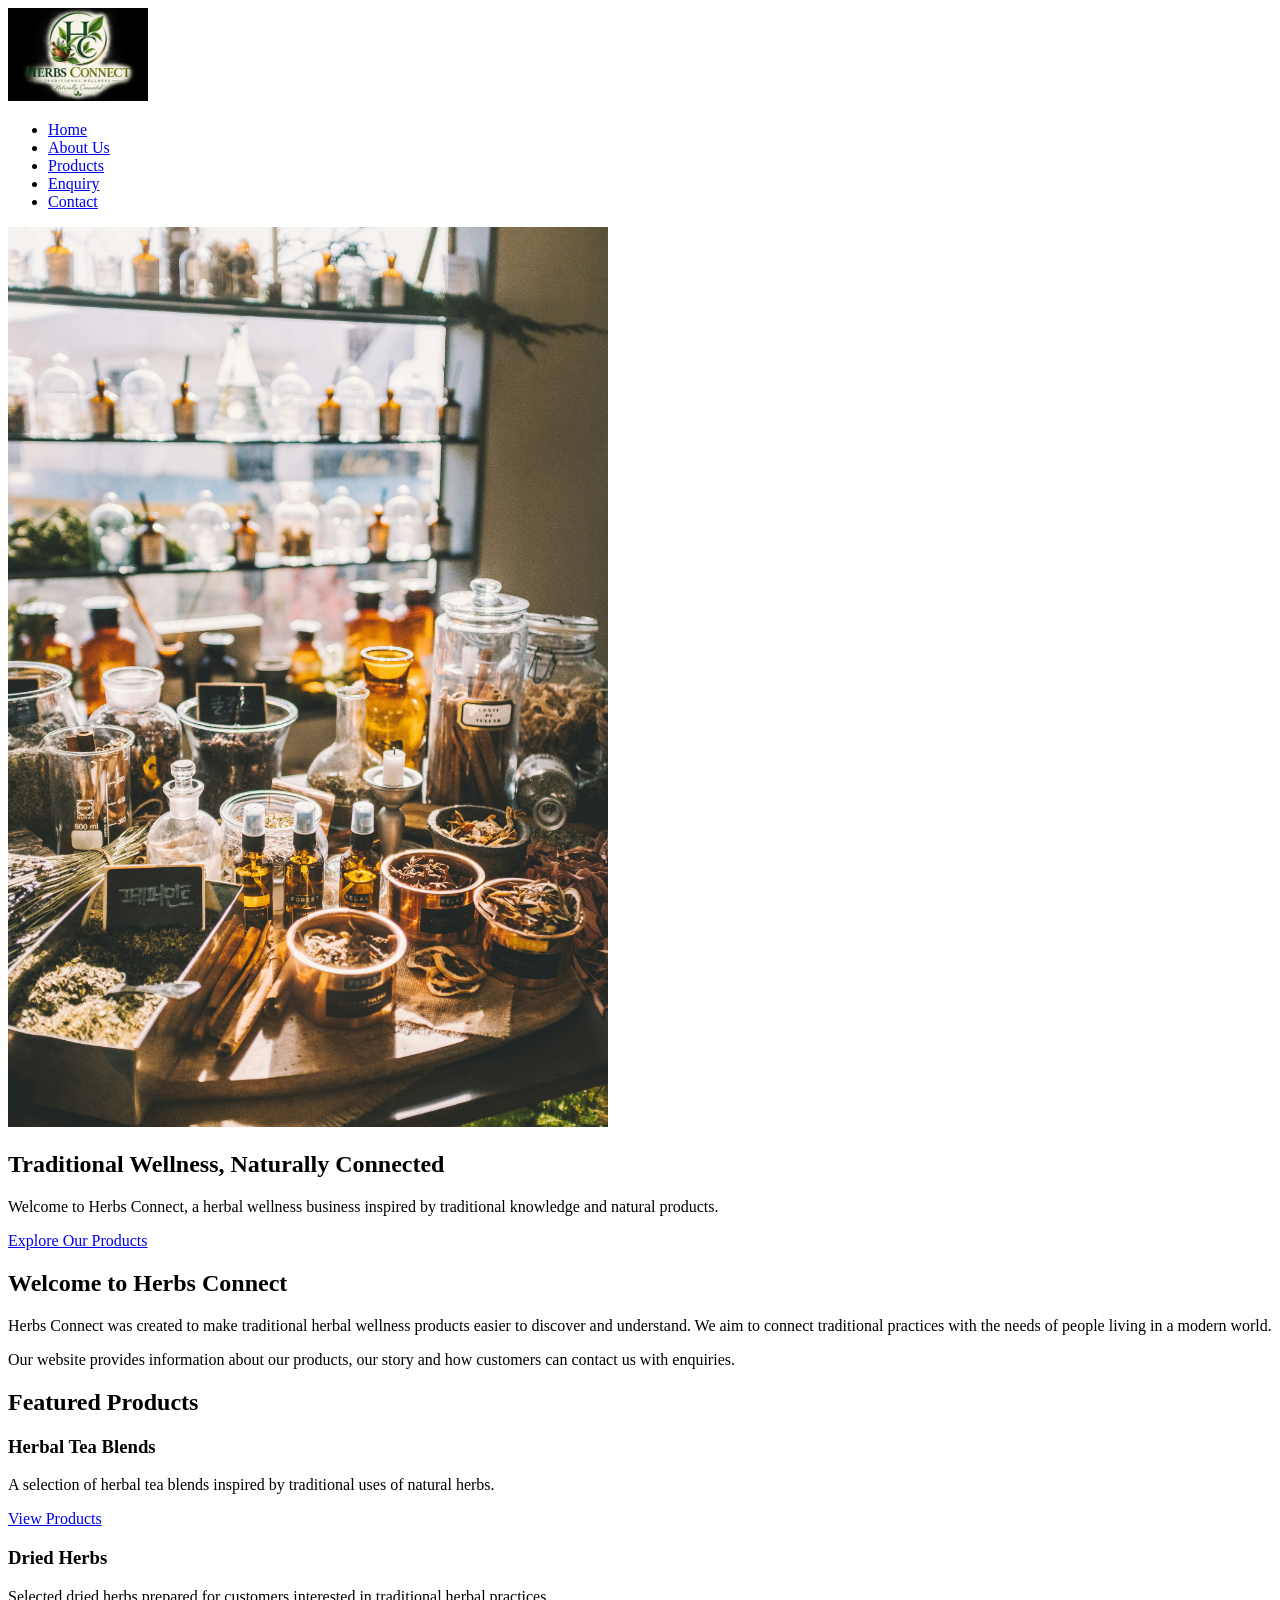
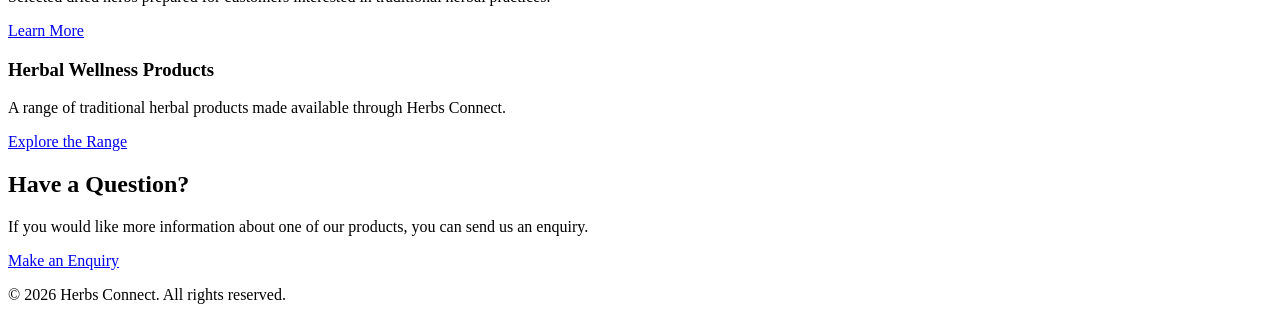
==== index.html @ 6dc02c10 "Initial Part 1 website" ====
<!DOCTYPE html>
<html lang="en">
<head>
    
    <meta charset="UTF-8">
    <meta name="viewport" content="width=device-width, initial-scale=1.0">
    <title>Herbs Connect | Traditional Herbal Wellness</title>
    <meta name="description" content="Herbs Connect provides traditional herbal wellness products and information inspired by natural and traditional practices.">

    <link rel="stylesheet" href="css_assets/homepage.css">
</head>
<body>
   
    <header>
        <nav>
            <a href="index.html">
                <img src="_images/page/logo.jpeg" alt="Herbs Connect logo" width="140">
            </a>

            <ul>
                <li><a href="index.html">Home</a></li>
                <li><a href="about.html">About Us</a></li>
                <li><a href="products.html">Products</a></li>
                <li><a href="enquiry.html">Enquiry</a></li>
                <li><a href="contact.html">Contact</a></li>
            </ul>
        </nav>
    </header>
    
    <main>
        
        <section>
            <img src="_images/page/hero.jpg" 
            alt="Traditional herbal wellness products and natural herbs"
            width="600">

            <h1>Traditional Wellness, Naturally Connected</h1>
            <p>
                Welcome to Herbs Connect, a herbal wellness business inspired
                by traditional knowledge and natural products.
            </p>
            <a href="products.html">Explore Our Products</a>
        </section>
        
        <section>
            <h2>Welcome to Herbs Connect</h2>
            <p>
                Herbs Connect was created to make traditional herbal wellness
                products easier to discover and understand. We aim to connect
                traditional practices with the needs of people living in a
                modern world.
            </p>
            <p>
                Our website provides information about our products, our story
                and how customers can contact us with enquiries.
            </p>
        </section>
        
        <section>
            <h2>Featured Products</h2>
            <article>
                <h3>Herbal Tea Blends</h3>
                <p>
                    A selection of herbal tea blends inspired by traditional
                    uses of natural herbs.
                </p>
                <a href="products.html">View Products</a>
            </article>
            <article>
                <h3>Dried Herbs</h3>
                <p>
                    Selected dried herbs prepared for customers interested in
                    traditional herbal practices.
                </p>
                <a href="products.html">Learn More</a>
            </article>
            <article>
                <h3>Herbal Wellness Products</h3>
                <p>
                    A range of traditional herbal products made available
                    through Herbs Connect.
                </p>
                <a href="products.html">Explore the Range</a>
            </article>
        </section>
        
        <section>
            <h2>Have a Question?</h2>
            <p>
                If you would like more information about one of our products,
                you can send us an enquiry.
            </p>
            <a href="enquiry.html">Make an Enquiry</a>
        </section>
    </main>
    
    <footer>
        <p>&copy; 2026 Herbs Connect. All rights reserved.</p>
    </footer>
</body>
</html>
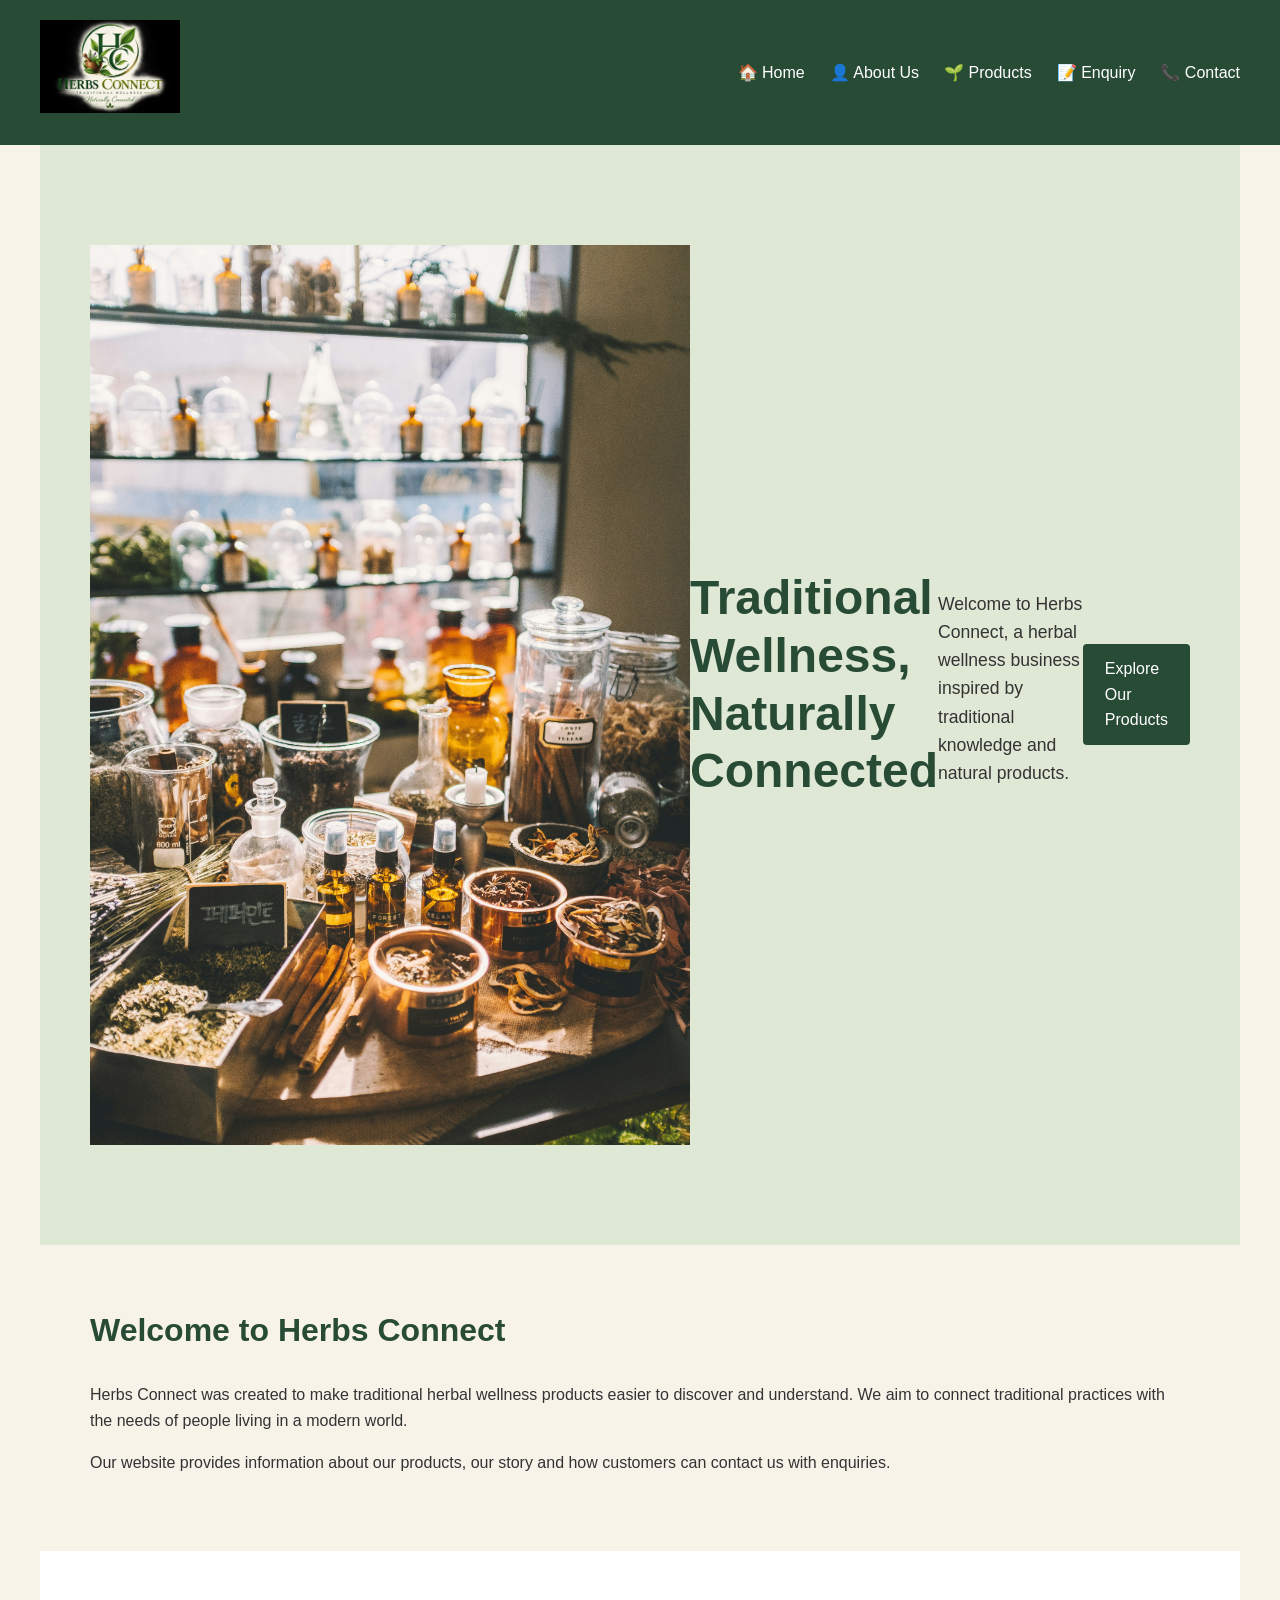
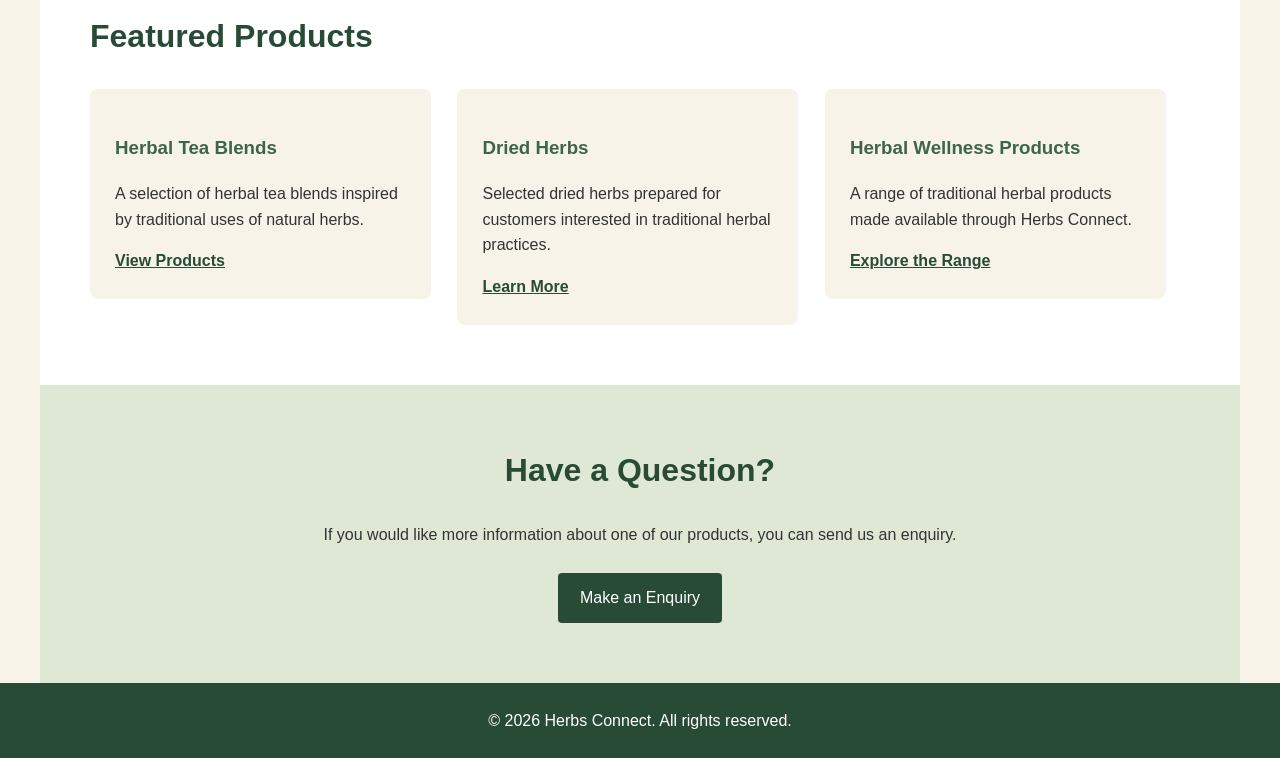
==== commit 29d10328: "Update Herbs Connect Website" ====
--- a/index.html
+++ b/index.html
@@ -18,11 +18,11 @@
             </a>
 
             <ul>
-                <li><a href="index.html">Home</a></li>
-                <li><a href="about.html">About Us</a></li>
-                <li><a href="products.html">Products</a></li>
-                <li><a href="enquiry.html">Enquiry</a></li>
-                <li><a href="contact.html">Contact</a></li>
+                <li><a href="index.html">&#127968; Home</a></li>
+                <li><a href="about.html">&#128100; About Us</a></li>
+                <li><a href="products.html">&#127793; Products</a></li>
+                <li><a href="enquiry.html">&#128221; Enquiry</a></li>
+                <li><a href="contact.html">&#128222; Contact</a></li>
             </ul>
         </nav>
     </header>
--- a/css_assets/homepage.css
+++ b/css_assets/homepage.css
@@ -0,0 +1,202 @@
+/* ==============================
+   HERBS CONNECT - HOMEPAGE
+   ============================== */
+
+/* ---------- General styles ---------- */
+
+* {
+    box-sizing: border-box;
+}
+
+body {
+    margin: 0;
+    font-family: Arial, sans-serif;
+    line-height: 1.6;
+    background-color: #f7f3e9;
+    color: #333333;
+}
+
+a {
+    color: inherit;
+}
+
+
+/* ---------- Header and navigation ---------- */
+
+header {
+    background-color: #284b36;
+    padding: 20px 40px;
+}
+
+nav {
+    max-width: 1200px;
+    margin: 0 auto;
+
+    display: flex;
+    align-items: center;
+    justify-content: space-between;
+}
+
+nav > a {
+    color: #ffffff;
+    text-decoration: none;
+    font-size: 1.5rem;
+    font-weight: bold;
+}
+
+nav ul {
+    display: flex;
+    gap: 25px;
+
+    list-style: none;
+    margin: 0;
+    padding: 0;
+}
+
+nav ul a {
+    color: #ffffff;
+    text-decoration: none;
+    font-weight: 500;
+}
+
+nav ul a:hover {
+    text-decoration: underline;
+}
+
+
+/* ---------- Main content ---------- */
+
+main {
+    max-width: 1200px;
+    margin: 0 auto;
+}
+
+
+/* ---------- Hero section ---------- */
+
+main > section:first-child {
+    min-height: 500px;
+    padding: 100px 50px;
+
+    display: flex;
+    align-items: center;
+
+    background-color: #dfe7d5;
+}
+
+main > section:first-child h1 {
+    max-width: 700px;
+    margin: 0 0 20px;
+
+    color: #284b36;
+    font-size: 3rem;
+    line-height: 1.2;
+}
+
+main > section:first-child p {
+    max-width: 650px;
+    margin-bottom: 30px;
+
+    font-size: 1.1rem;
+}
+
+main > section:first-child a {
+    display: inline-block;
+    padding: 12px 22px;
+
+    background-color: #284b36;
+    color: #ffffff;
+
+    text-decoration: none;
+    border-radius: 4px;
+}
+
+main > section:first-child a:hover {
+    background-color: #3d654b;
+}
+
+
+/* ---------- General sections ---------- */
+
+main > section:not(:first-child) {
+    padding: 60px 50px;
+}
+
+h2 {
+    margin-top: 0;
+
+    color: #284b36;
+    font-size: 2rem;
+}
+
+h3 {
+    color: #3d654b;
+}
+
+
+/* ---------- Featured products ---------- */
+
+main > section:nth-child(3) {
+    background-color: #ffffff;
+}
+
+main > section:nth-child(3) article {
+    display: inline-block;
+    vertical-align: top;
+
+    width: 31%;
+    margin-right: 2%;
+
+    padding: 25px;
+
+    background-color: #f7f3e9;
+    border-radius: 8px;
+}
+
+main > section:nth-child(3) article:last-child {
+    margin-right: 0;
+}
+
+main > section:nth-child(3) article a {
+    color: #284b36;
+    font-weight: bold;
+}
+
+
+/* ---------- Call to action ---------- */
+
+main > section:last-child {
+    text-align: center;
+    background-color: #dfe7d5;
+}
+
+main > section:last-child p {
+    max-width: 650px;
+    margin: 0 auto 25px;
+}
+
+main > section:last-child a {
+    display: inline-block;
+
+    padding: 12px 22px;
+
+    background-color: #284b36;
+    color: #ffffff;
+
+    text-decoration: none;
+    border-radius: 4px;
+}
+
+
+/* ---------- Footer ---------- */
+
+footer {
+    background-color: #284b36;
+    color: #ffffff;
+    text-align: center;
+    padding: 25px;
+}
+
+footer p {
+    margin: 0;
+}
